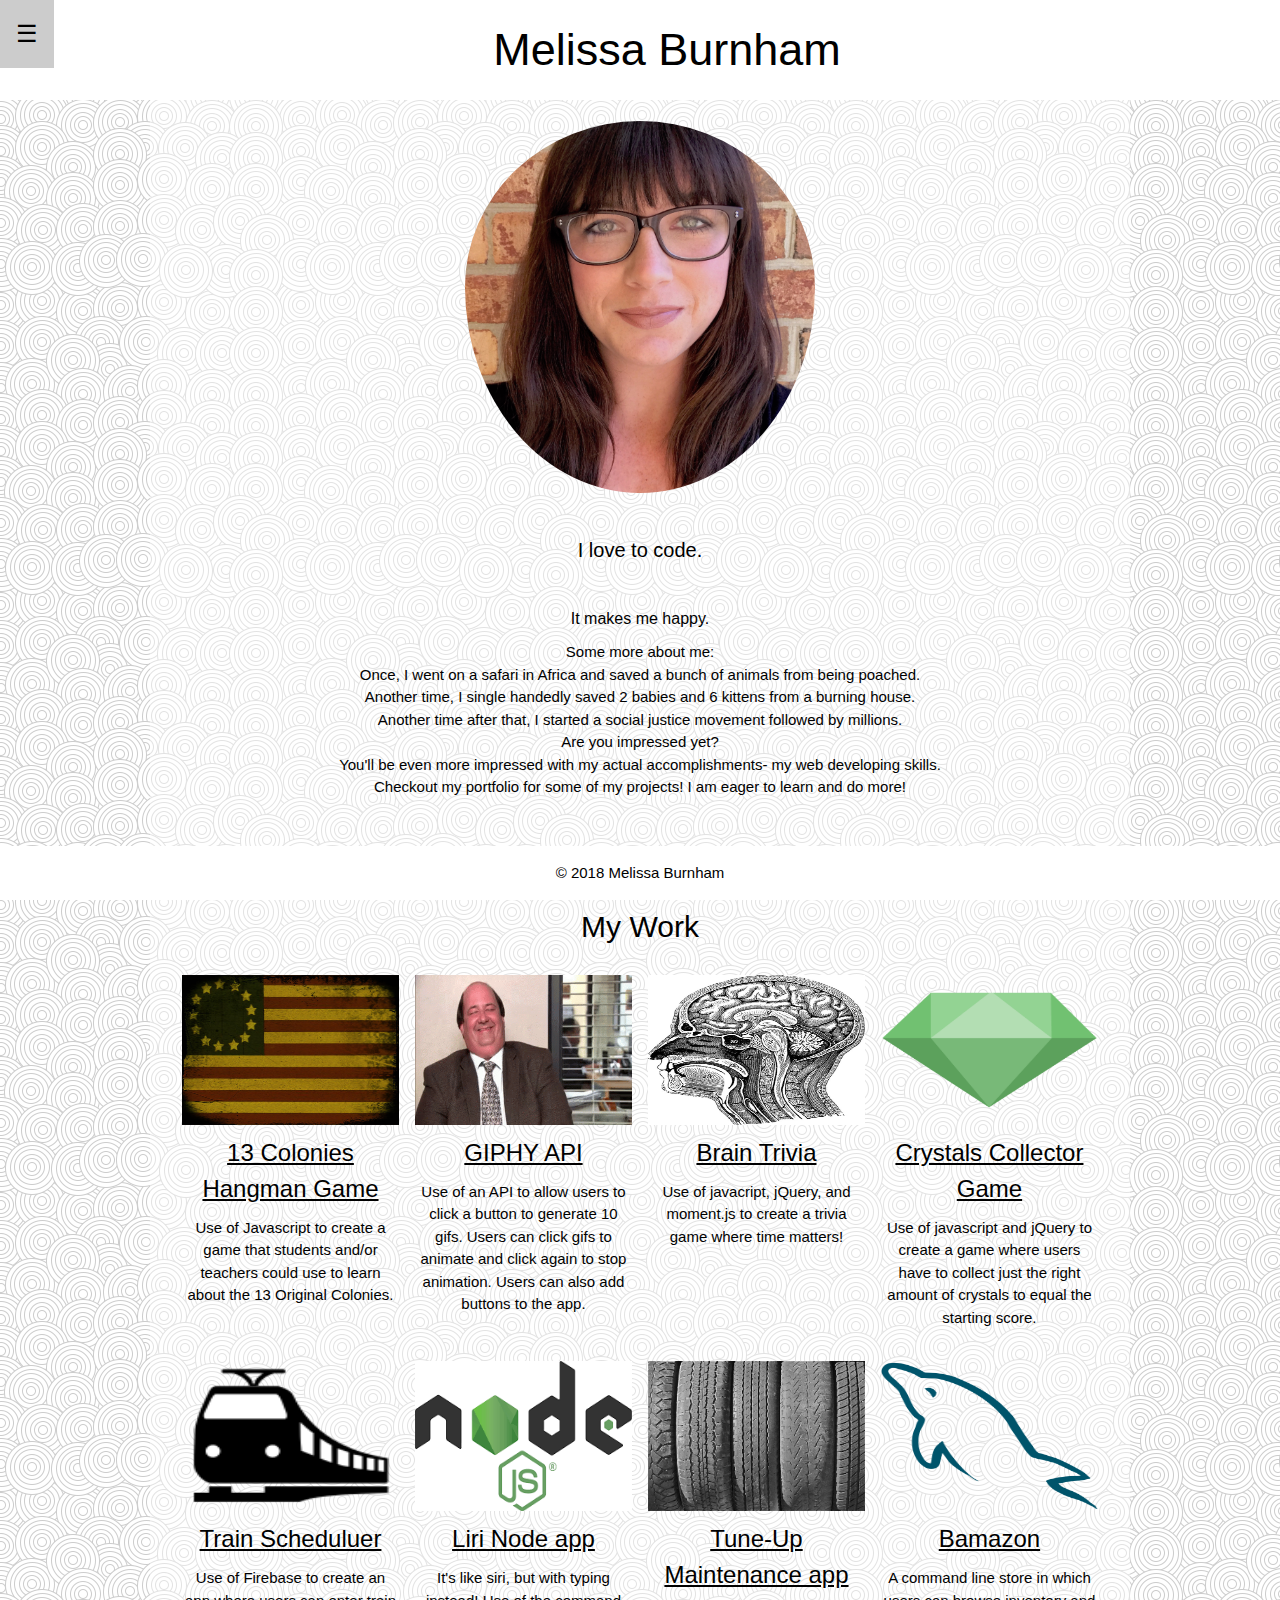
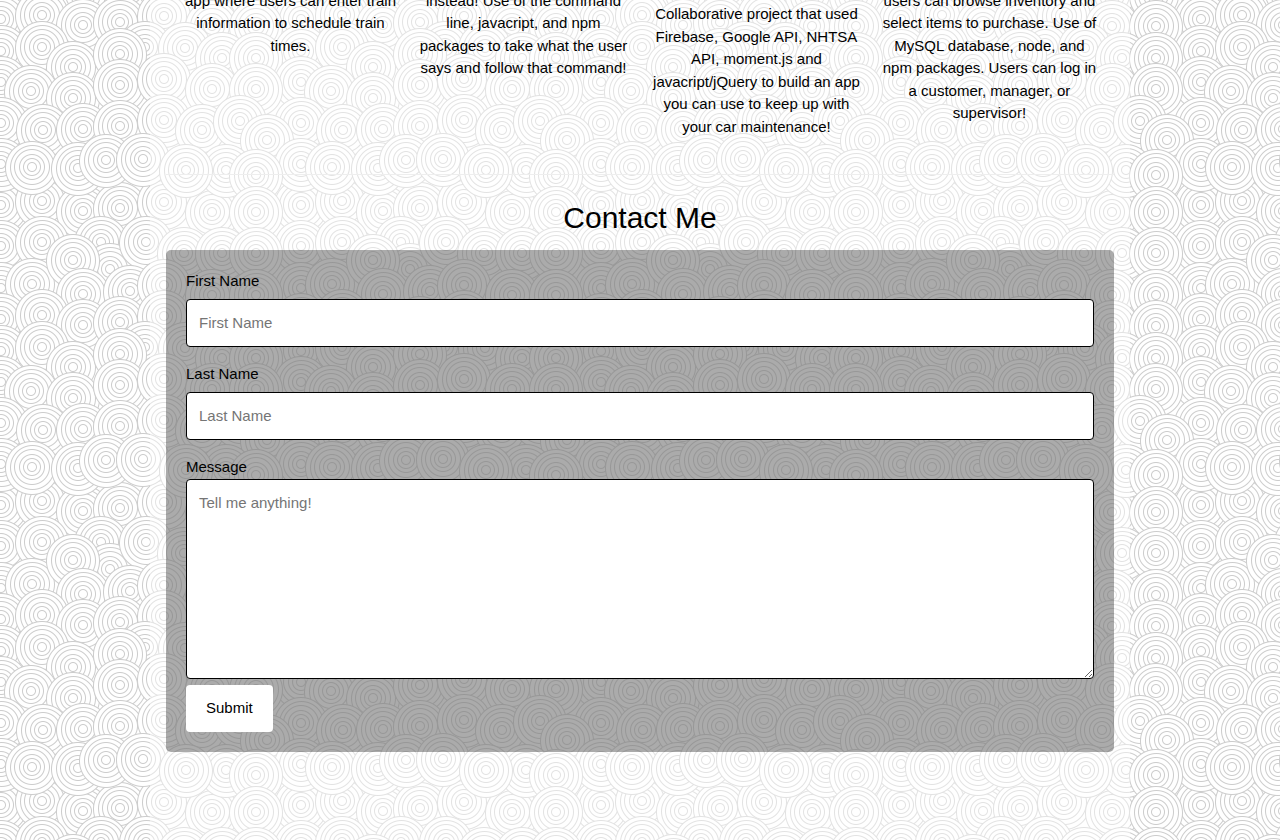
==== portfolio.html @ 86eca670 "add reset and media query" ====
<!DOCTYPE html>
<html>
<title>MRB Portfolio</title>
<meta charset="UTF-8">
<meta name="viewport" content="width=device-width, initial-scale=1">
<link rel="stylesheet" href="css/app.css">
<link rel="stylesheet" href="https://www.w3schools.com/w3css/4/w3.css">
<link rel="stylesheet" href="https://fonts.googleapis.com/css?family=Karma">
<link rel="stylesheet" type="text/css" href="css/reset.css">
<body>

<!-- Sidebar (hidden by default) -->
<nav class="w3-sidebar w3-bar-block w3-card w3-top w3-xlarge w3-animate-left" id="mySidebar">
  <a href="javascript:void(0)" onclick="w3_close()"
  class="w3-bar-item w3-button">Close Menu</a>
  <a href="#about" onclick="w3_close()" class="w3-bar-item w3-button">About Me</a>
  <a href="#portfolio" onclick="w3_close()" class="w3-bar-item w3-button">My Work</a>
  <a href="#contact" onclick="w3_close()" class="w3-bar-item w3-button">Contact Me</a> 
  <a href="https://github.com/melissarburnham" target="_blank"
     onclick="w3_close()" class="w3-bar-item w3-button">Github</a> 
  <a href="https://www.linkedin.com/in/melissa-burnham-06289b134" target="_blank"
     onclick="w3_close()" class="w3-bar-item w3-button">LinkedIn</a>       
  <a href="./assets/images/melissa-burnham-resume.jpg" onclick="w3_close()" class="w3-bar-item w3-button">Resume</a>       
  <a href="./index.html" onclick="w3_close()" class="w3-bar-item w3-button">Main Page</a>               
</nav>

<!-- Top menu -->
<div class="w3-top connect">
  <div class="topMenu w3-xlarge">
    <div class="w3-button w3-padding-16 w3-left topMenu" onclick="w3_open()">☰</div>
    <div class="w3-center w3-padding-16 name">Melissa Burnham</div>
  </div>
</div>
  
<!-- !PAGE CONTENT! -->
<div class="w3-main w3-content w3-padding">
  <hr id="about">
  <!-- About Section -->
  <div class="w3-container w3-padding-32 w3-center">  
    <img src="assets/images/Me3.JPG" alt="Me" class="w3-image Me">
    <div class="w3-padding-32">
      <h4>I love to code.</h4><br>
      <h6><i>It makes me happy.</i></h6>
      <p id = "aboutMe">
        Some more about me:  <br>
        Once, I went on a safari in Africa and saved a bunch of animals from being poached. <br>
        Another time, I single handedly saved 2 babies and 6 kittens from a burning house. <br>
        Another time after that, I started a social justice movement followed by millions. <br>
        Are you impressed yet? <br>
        You'll be even more impressed with my actual accomplishments- my web developing skills.<br>
        Checkout my portfolio for some of my projects! I am eager to learn and do more!  
       </p>
    </div>
  </div>

  <hr id="portfolio">

  <h2 class="w3-center">My Work</h2>
  
  <!-- First Photo Grid-->
  <div class="w3-row-padding w3-padding-16 w3-center">
    <div class="w3-quarter">
      <a href="https://melissarburnham.github.io/Hangman-Game/" target="_blank"><img src="assets/images/flag.jpg" class="portfolio_pics" alt="hangman">	 
      <h3>13 Colonies Hangman Game</h3></a>
      <p>Use of Javascript to create a game that students and/or teachers could use to learn about the 13 Original Colonies.</p>
    </div>
    <div class="w3-quarter">
      <a href="https://melissarburnham.github.io/Gif-tastic/" target="_blank"><img src="assets/images/API.gif" class="portfolio_pics" alt="giphy">	       
      <h3>GIPHY API</h3></a>
      <p>Use of an API to allow users to click a button to generate 10 gifs. Users can click gifs to animate and click 
          again to stop animation. Users can also add buttons to the app. </p>
    </div>
    <div class="w3-quarter">
			<a href="https://melissarburnham.github.io/Brain-Trivia-Game/" target="_blank"><img src="assets/images/brain.jpg" class="portfolio_pics" alt="brain_trivia">	 
      <h3>Brain Trivia</h3></a>
      <p>Use of javacript, jQuery, and moment.js to create a trivia game where time matters!</p>
    </div>
    <div class="w3-quarter">
			<a href="https://melissarburnham.github.io/Crystals-Collector/" target="_blank"><img src="assets/images/crystal.jpg" class="portfolio_pics" alt="crystal_game">	 
      <h3>Crystals Collector Game</h3></a>
      <p>Use of javascript and jQuery to create a game where users have to collect 
        just the right amount of crystals to equal the starting score.
      </p>
    </div>
  </div>
  
  <!-- Second Photo Grid-->
  <div class="w3-row-padding w3-padding-16 w3-center">
    <div class="w3-quarter">
			<a href="https://melissarburnham.github.io/Train-Scheduler/" target="_blank"><img src="assets/images/train.jpg" class="portfolio_pics" alt="train_scheduler">	 
      <h3>Train Scheduluer</h3></a>
      <p>Use of Firebase to create an app where users can enter
        train information to schedule train times. 
      </p>
    </div>
    <div class="w3-quarter">
			<a href="https://github.com/melissarburnham/liri-node-app/" target="_blank"><img src="assets/images/node.png" class="portfolio_pics" alt="liri">	 
      <h3>Liri Node app</h3></a>
      <p>It's like siri, but with typing instead! Use of the command line, javacript, and npm packages to take what the user says
        and follow that command!
      </p>
    </div>
    <div class="w3-quarter">
			<a href="http://seebenprogram.com/Tune-Up/" target="_blank"><img src="assets/images/tires.jpg" class="portfolio_pics" alt="tune-up">	 
      <h3>Tune-Up Maintenance app</h3></a>
      <p>Collaborative project that used Firebase, Google API, NHTSA API, moment.js and javacript/jQuery to build an app you 
        can use to keep up with your car maintenance! 
      </p>
    </div>
    <div class="w3-quarter">
			<a href="https://github.com/melissarburnham/bamazon-app" target="_blank"><img src="assets/images/mysql.png" class="portfolio_pics" alt="Bamazon">	 
      <h3>Bamazon</h3></a>
      <p>A command line store in which users can browse inventory and select items to purchase. Use of MySQL database, node, and npm packages.
        Users can log in a customer, manager, or supervisor!
      </p>
    </div>
  </div>

  <hr id="contact">
      <h2 class="w3-center">Contact Me</h2>
      <div class="container contactForm">
          <form action="#">
        
            <label for="fname">First Name</label>
            <input type="text" id="fname" name="firstname" placeholder="First Name">
        
            <label for="lname">Last Name</label>
            <input type="text" id="lname" name="lastname" placeholder="Last Name">
        
            <label for="message">Message</label>
            <textarea id="message" name="message" placeholder="Tell me anything!" style="height:200px"></textarea>
        
            <input type="submit" value="Submit">
        
          </form>
        </div> 
<!-- End page content -->
</div>

 <!-- Footer -->
 <footer class="w3-row-padding w3-padding-16 w3-center">
    &copy; 2018 Melissa Burnham 
  </footer>

<script src="./portfolio.js"></script>
</body>
</html>
---- css/app.css ----
body {
    background-image: url('../assets/images/swirl_pattern.jpg');
	height: 100%;
	position: relative;
}

body,h1,h2,h3,h4,h5,h6 {
    font-family: "Karma", sans-serif;
}

.name{
    font-size:45px;
}

.w3-main{
    max-width:1200px;
    background:rgba(255, 255, 255, 0.445);
}

.w3-bar-block .w3-bar-item {
    padding:20px;
}

.w3-left{
    margin-right: 15px;
}

#mySidebar {
    display:none;
    z-index:2;
    width:20%;
    min-width:300px;
}

.topMenu{
    margin: auto;
    background: white;
}

/* CONNECT WITH ME */
.connectPic{
  display:inline-block;
  margin: 0 auto;
  width: 50px;
  height: 50px;
}

.Me{
    display:block;
    margin:auto; 
    width:350px; 
    height:200px;
    padding-top: 40px;
    border-radius: 50%;
}
 
.mySlides {
    width: 500px;
    height: 500px;
    align-content: center;
    display:block;
    margin:auto;
    margin-top: 150px;
}

.portfolio_pics{
    width: 100%;
    height: 150px;
}

/* CONTACT FORM */
input[type=text], select, textarea {
    width: 100%; 
    padding: 12px; 
    border: 1px solid black; 
    border-radius: 4px; 
    box-sizing: border-box; 
    margin-top: 6px;
    margin-bottom: 16px; 
    resize: vertical
}

input[type=submit] {
    background-color: white;
    padding: 12px 20px;
    border: none;
    border-radius: 4px;
    cursor: pointer;
}

input[type=submit]:hover {
    background-color: blue;
}

.contactForm {
    margin-bottom: 80px;
}

.container {
    border-radius: 5px;
    background-color:rgba(0, 0, 0, 0.329);
    padding: 20px;
}

footer {
    background:white;
    color: black;
    margin-top: 20px;
    /* margin: auto; */
    position: fixed;
   left: 0;
   bottom: 0;
   width: 100%;
}

.enter {
    margin: 35px 0 35px 0;
}

@media screen and (max-width: 640px) {
    .name{
        font-size:25px;
    } 
}
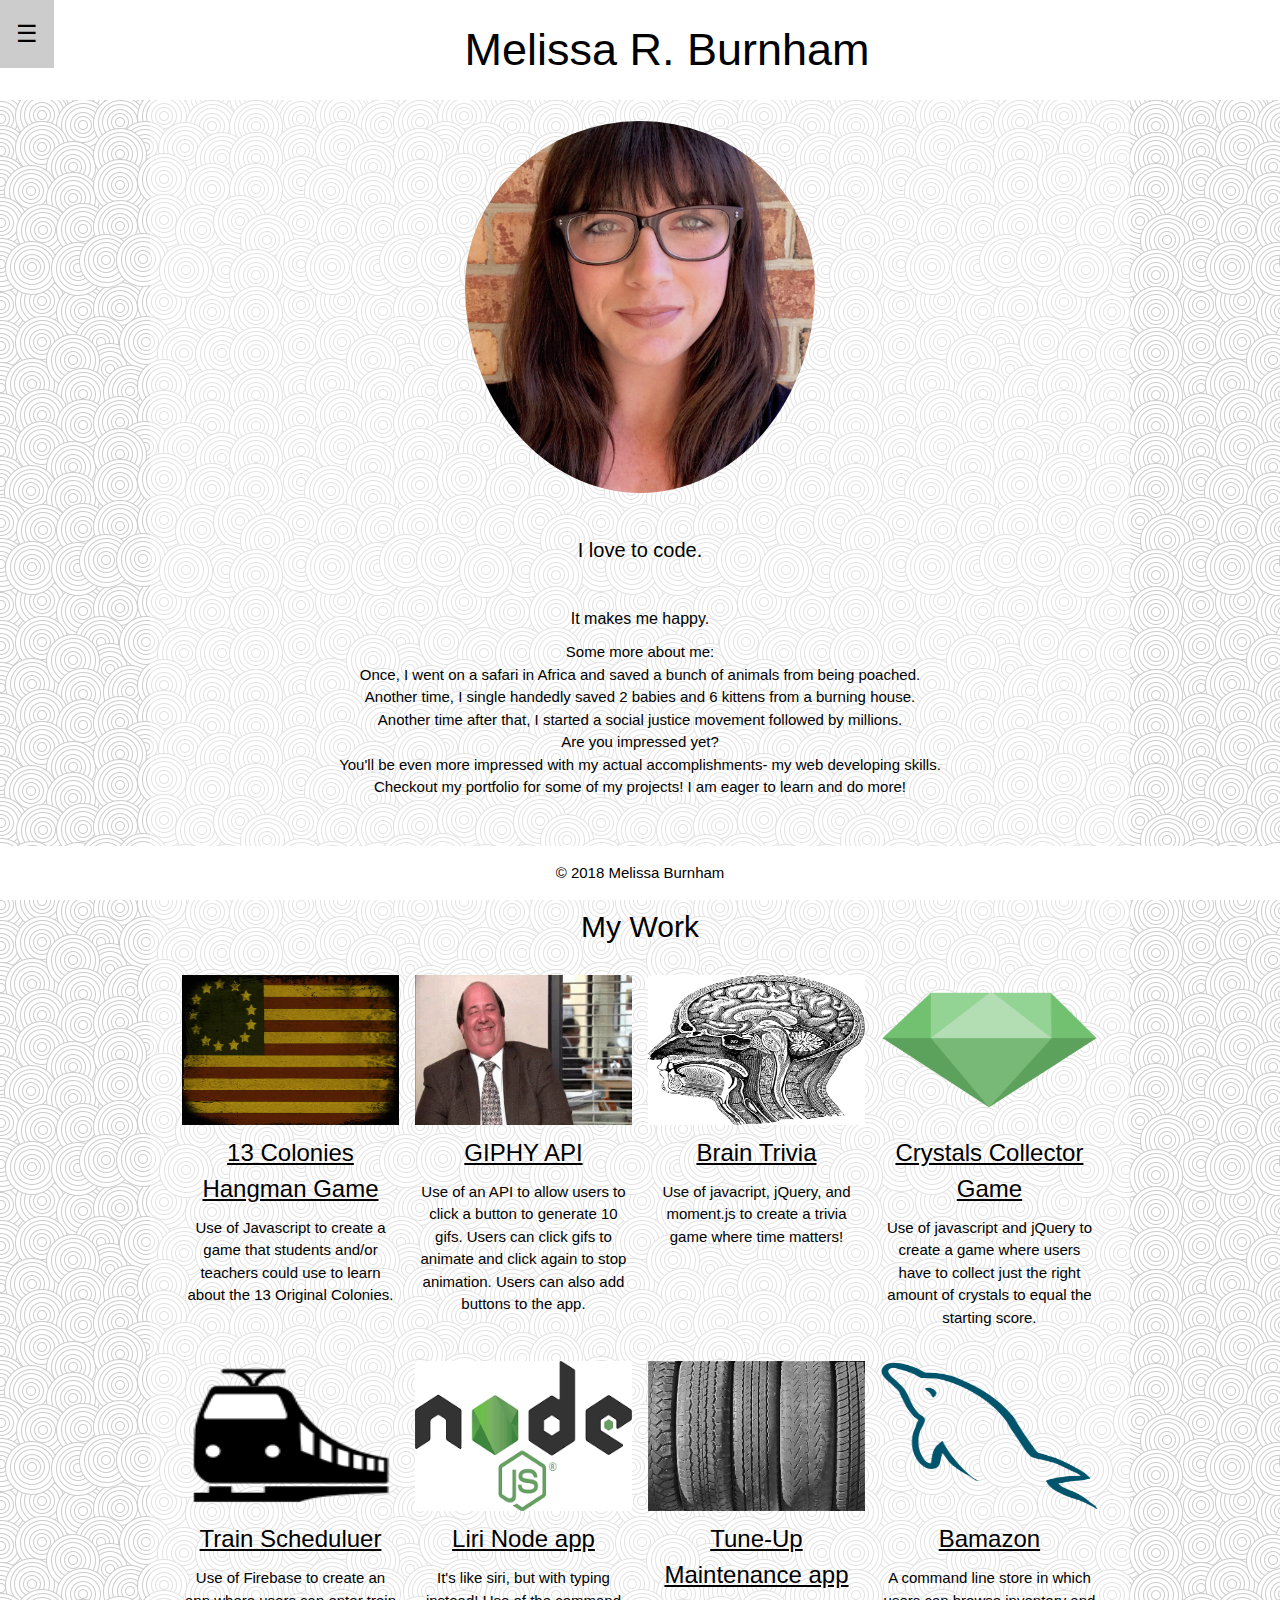
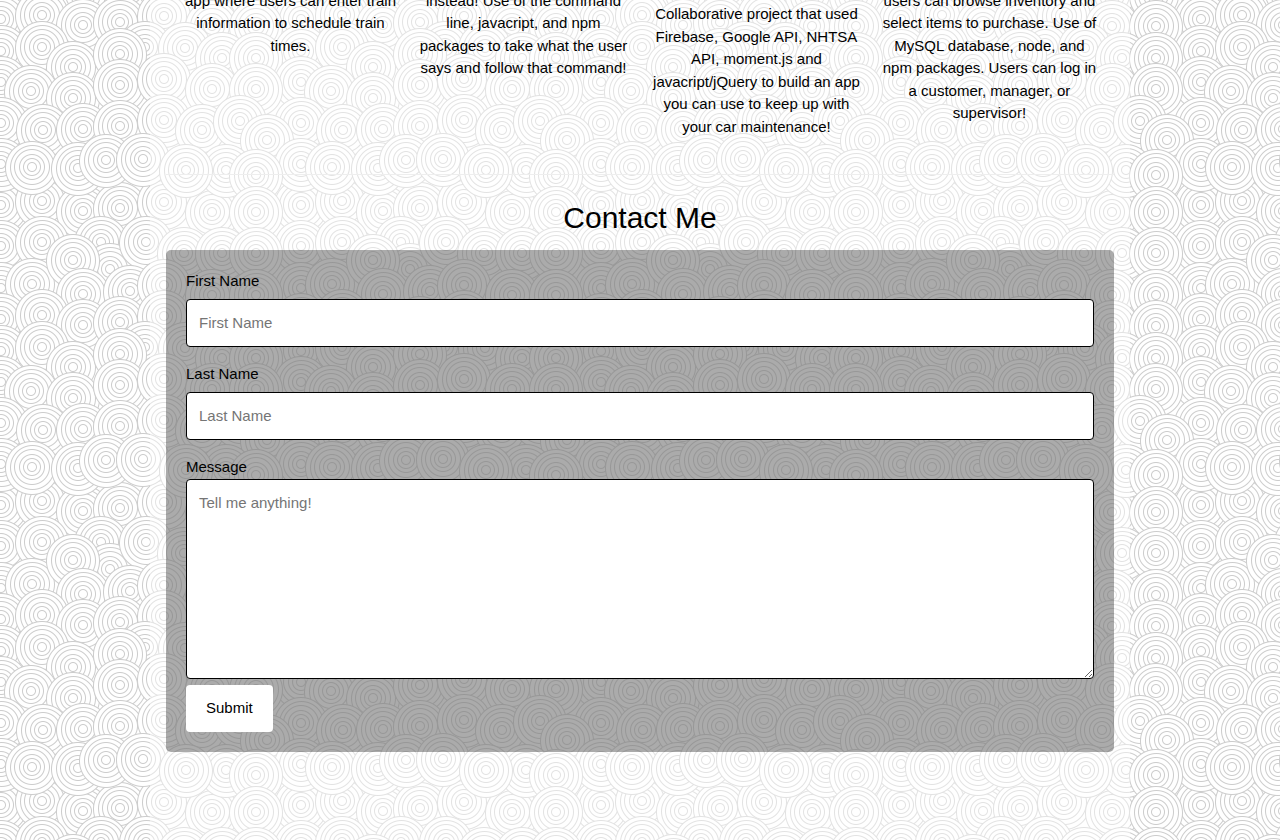
==== commit d1de9b41: "add R to name" ====
--- a/portfolio.html
+++ b/portfolio.html
@@ -28,7 +28,7 @@
 <div class="w3-top connect">
   <div class="topMenu w3-xlarge">
     <div class="w3-button w3-padding-16 w3-left topMenu" onclick="w3_open()">☰</div>
-    <div class="w3-center w3-padding-16 name">Melissa Burnham</div>
+    <div class="w3-center w3-padding-16 name">Melissa R. Burnham</div>
   </div>
 </div>
   
--- a/css/app.css
+++ b/css/app.css
@@ -114,7 +114,7 @@
 }
 
 .enter {
-    margin: 35px 0 35px 0;
+    margin: 35px 0 60px 0;
 }
 
 @media screen and (max-width: 640px) {
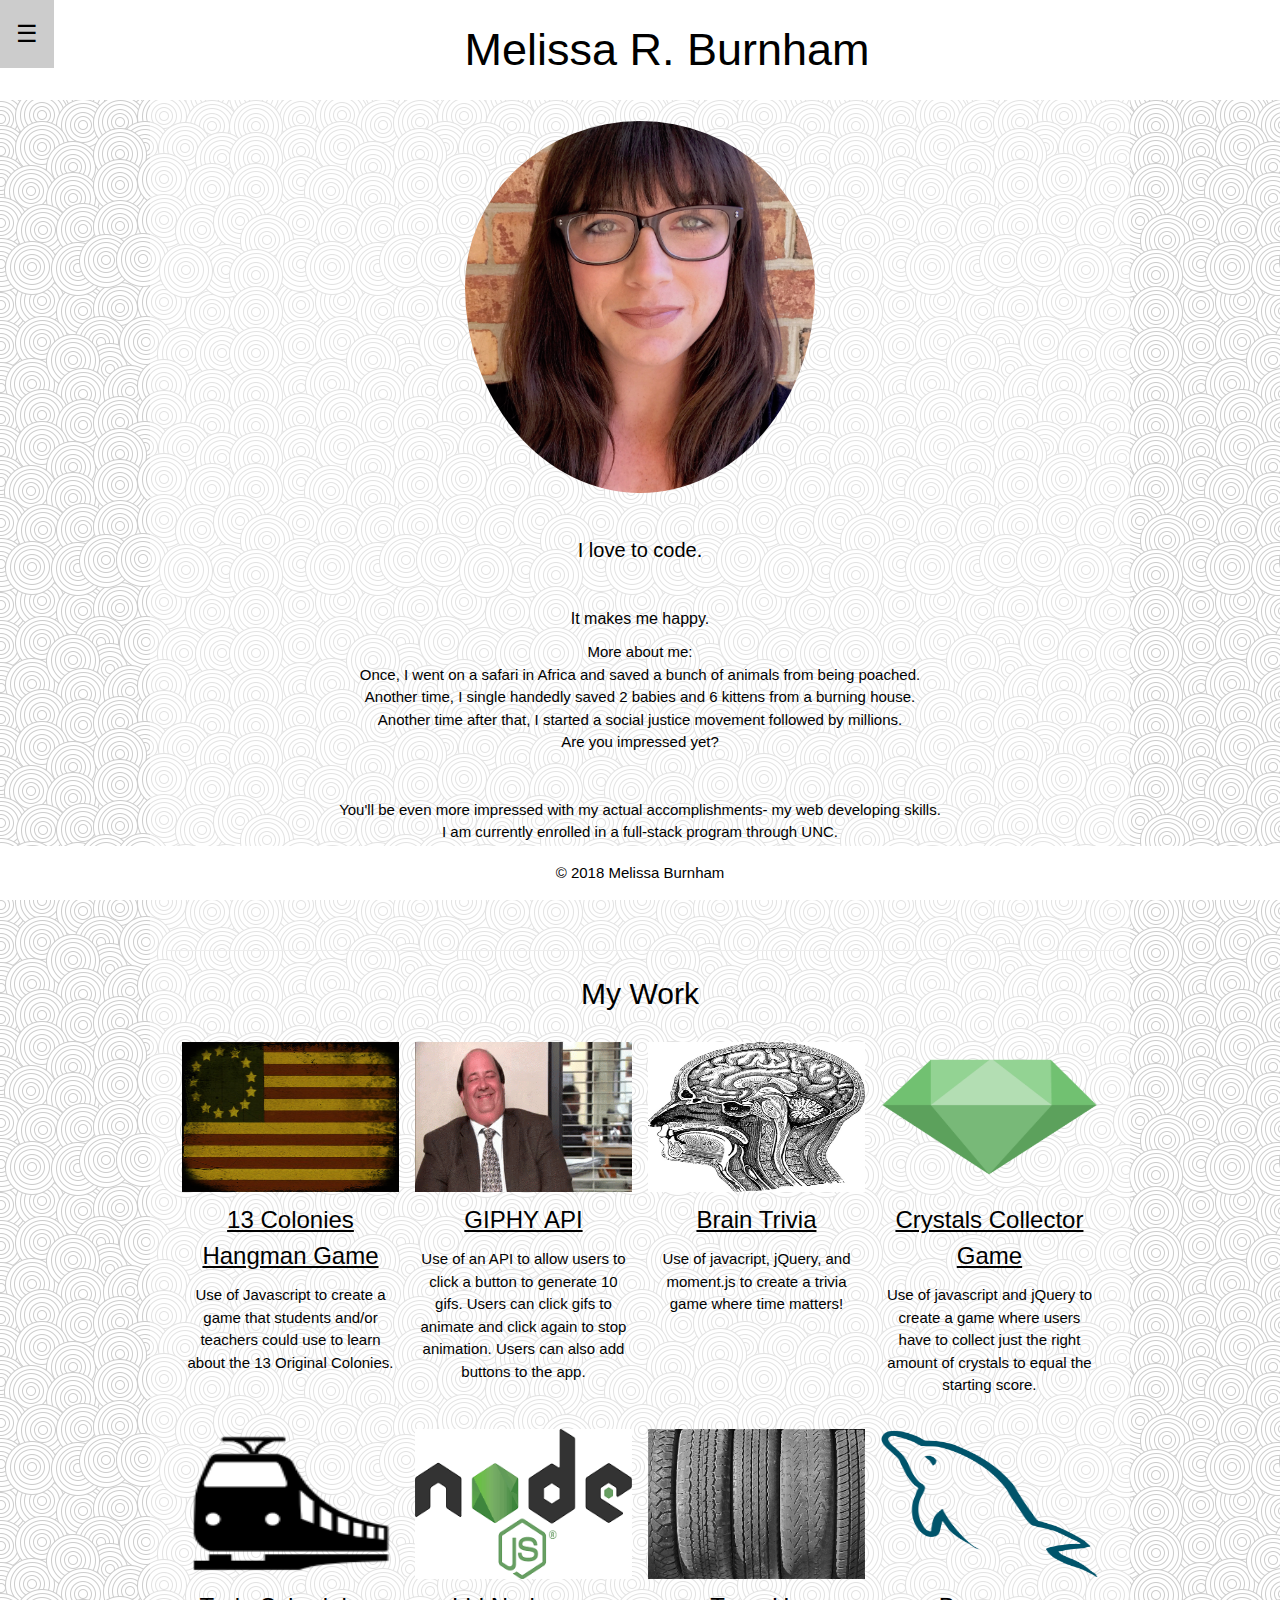
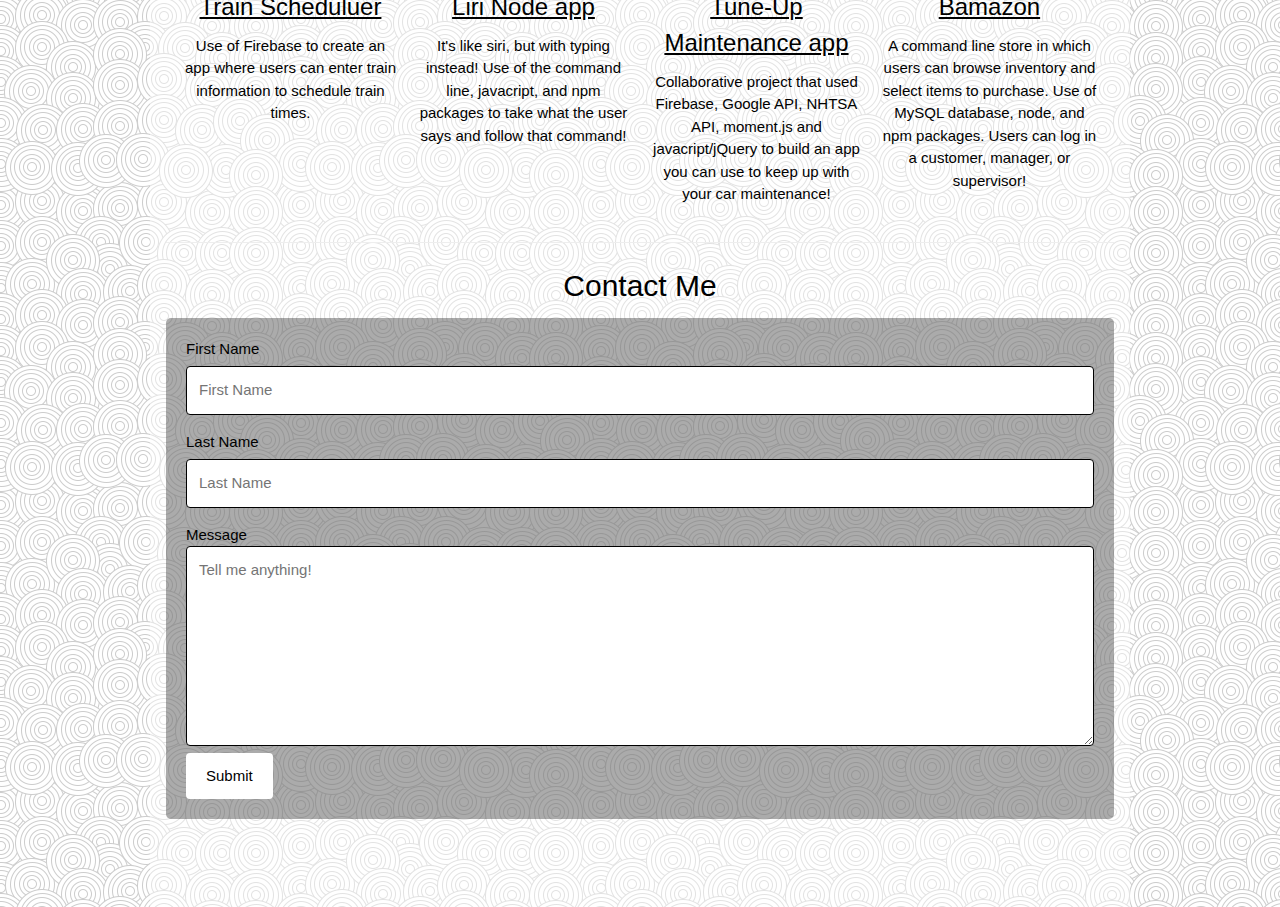
==== commit bc94a9bc: "update about me" ====
--- a/portfolio.html
+++ b/portfolio.html
@@ -3,6 +3,7 @@
 <title>MRB Portfolio</title>
 <meta charset="UTF-8">
 <meta name="viewport" content="width=device-width, initial-scale=1">
+<link rel="icon" type="image/ico" href="assets/images/favicon.ico">
 <link rel="stylesheet" href="css/app.css">
 <link rel="stylesheet" href="https://www.w3schools.com/w3css/4/w3.css">
 <link rel="stylesheet" href="https://fonts.googleapis.com/css?family=Karma">
@@ -42,13 +43,14 @@
       <h4>I love to code.</h4><br>
       <h6><i>It makes me happy.</i></h6>
       <p id = "aboutMe">
-        Some more about me:  <br>
+        More about me:  <br>
         Once, I went on a safari in Africa and saved a bunch of animals from being poached. <br>
         Another time, I single handedly saved 2 babies and 6 kittens from a burning house. <br>
         Another time after that, I started a social justice movement followed by millions. <br>
-        Are you impressed yet? <br>
+        Are you impressed yet? <br><br><br>
         You'll be even more impressed with my actual accomplishments- my web developing skills.<br>
-        Checkout my portfolio for some of my projects! I am eager to learn and do more!  
+        I am currently enrolled in a full-stack program through UNC.<br>
+        Checkout my portfolio for some of my projects and skills! I am eager to learn and do more!  
        </p>
     </div>
   </div>
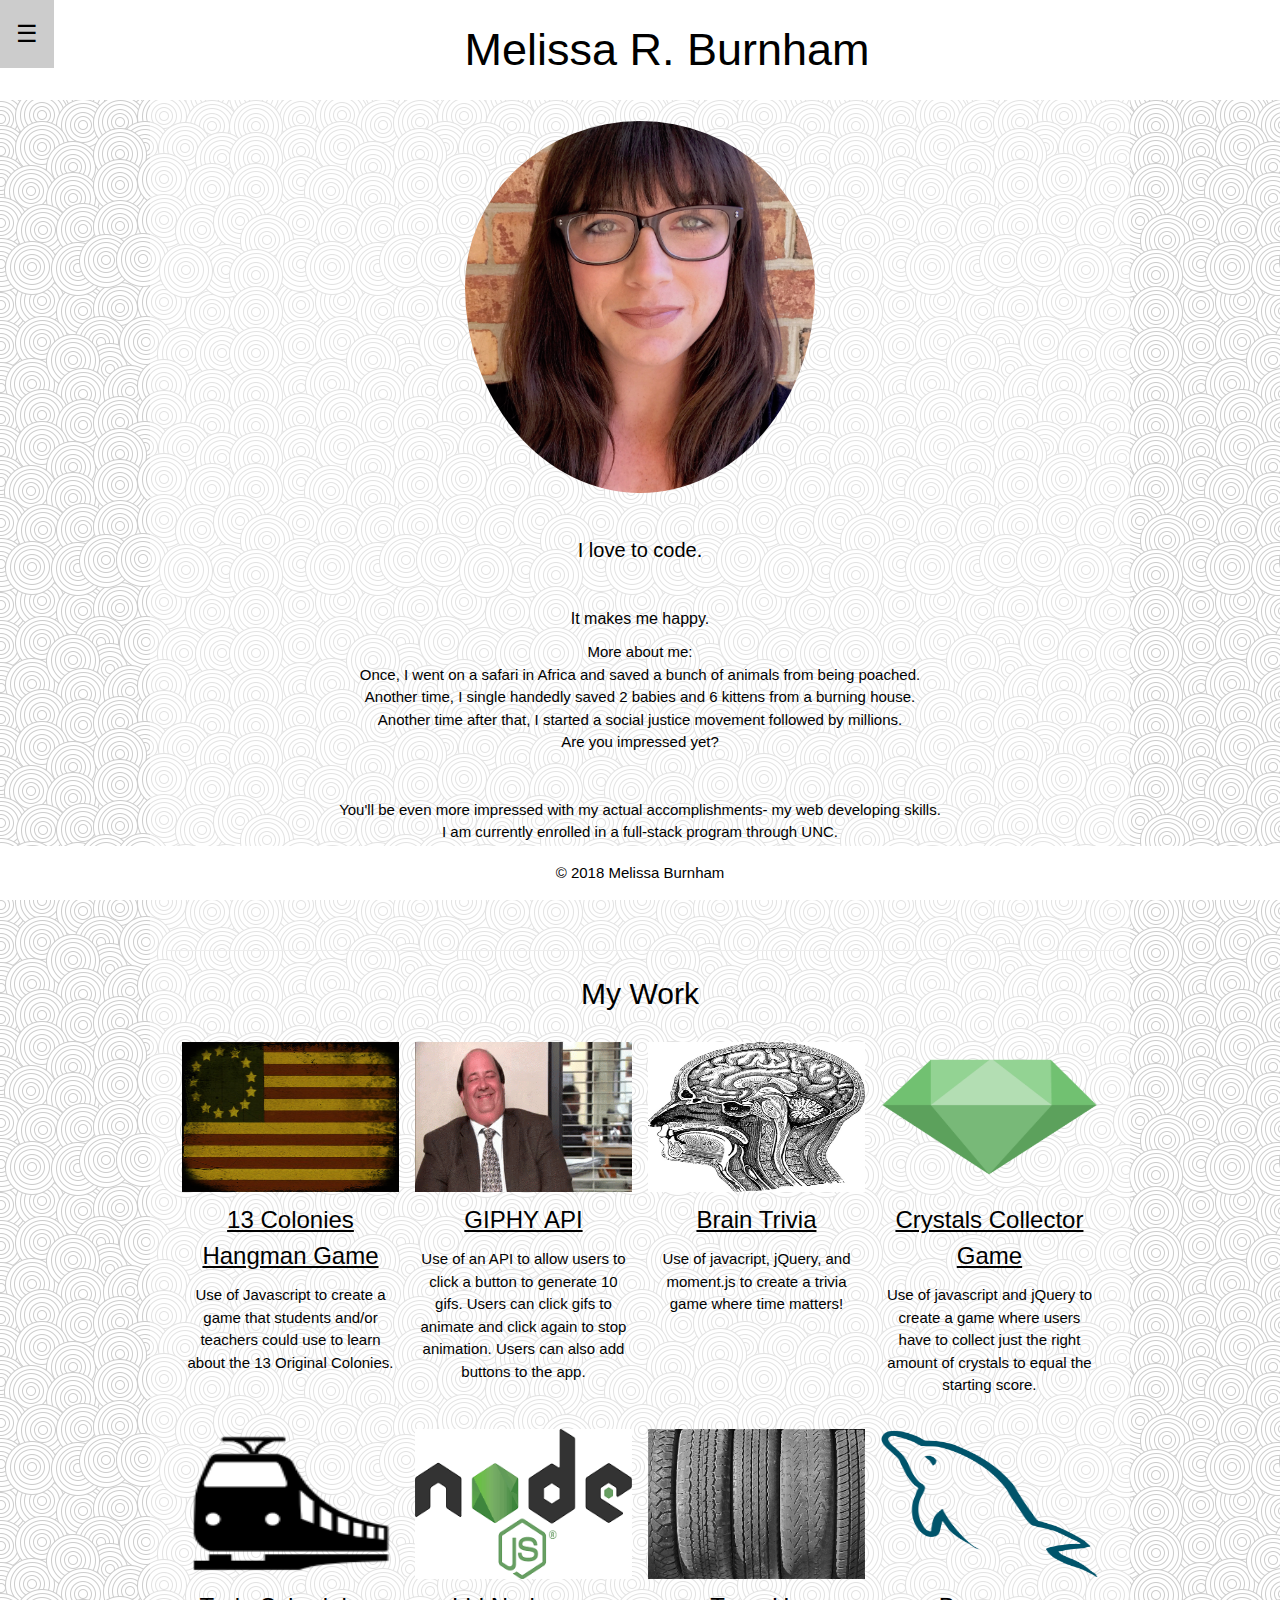
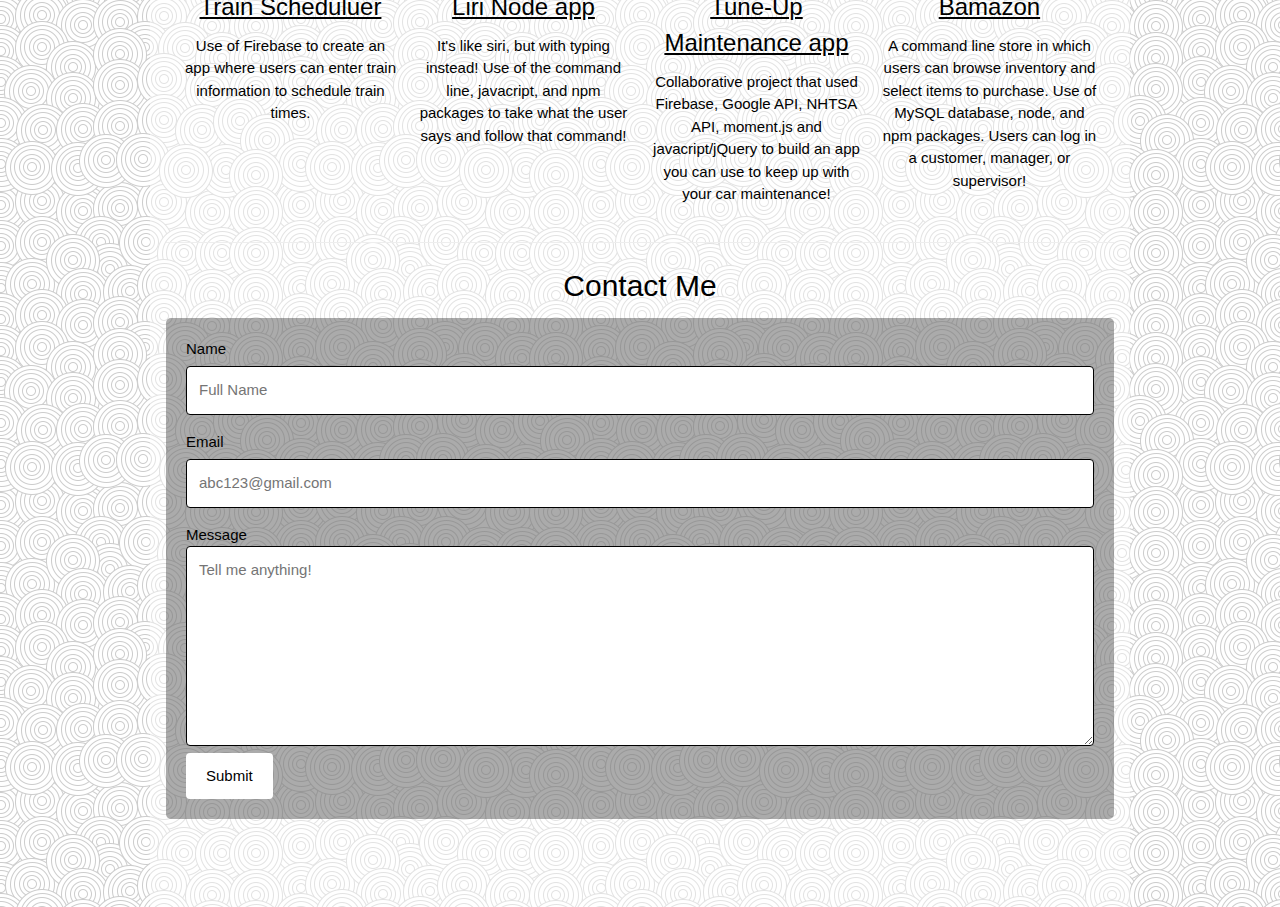
==== commit 6b792365: "working on contact form" ====
--- a/portfolio.html
+++ b/portfolio.html
@@ -121,16 +121,16 @@
   <hr id="contact">
       <h2 class="w3-center">Contact Me</h2>
       <div class="container contactForm">
-          <form action="#">
+          <form method="post" action="contactengine.php">
         
-            <label for="fname">First Name</label>
-            <input type="text" id="fname" name="firstname" placeholder="First Name">
+            <label for="Name">Name</label>
+            <input type="text" id="Name" name="Name" placeholder="Full Name">
         
-            <label for="lname">Last Name</label>
-            <input type="text" id="lname" name="lastname" placeholder="Last Name">
+            <label for="Email">Email</label>
+            <input type="text" id="email" name="Email" placeholder="abc123@gmail.com">
         
-            <label for="message">Message</label>
-            <textarea id="message" name="message" placeholder="Tell me anything!" style="height:200px"></textarea>
+            <label for="Message">Message</label>
+            <textarea id="message" name="Message" placeholder="Tell me anything!" style="height:200px"></textarea>
         
             <input type="submit" value="Submit">
         
